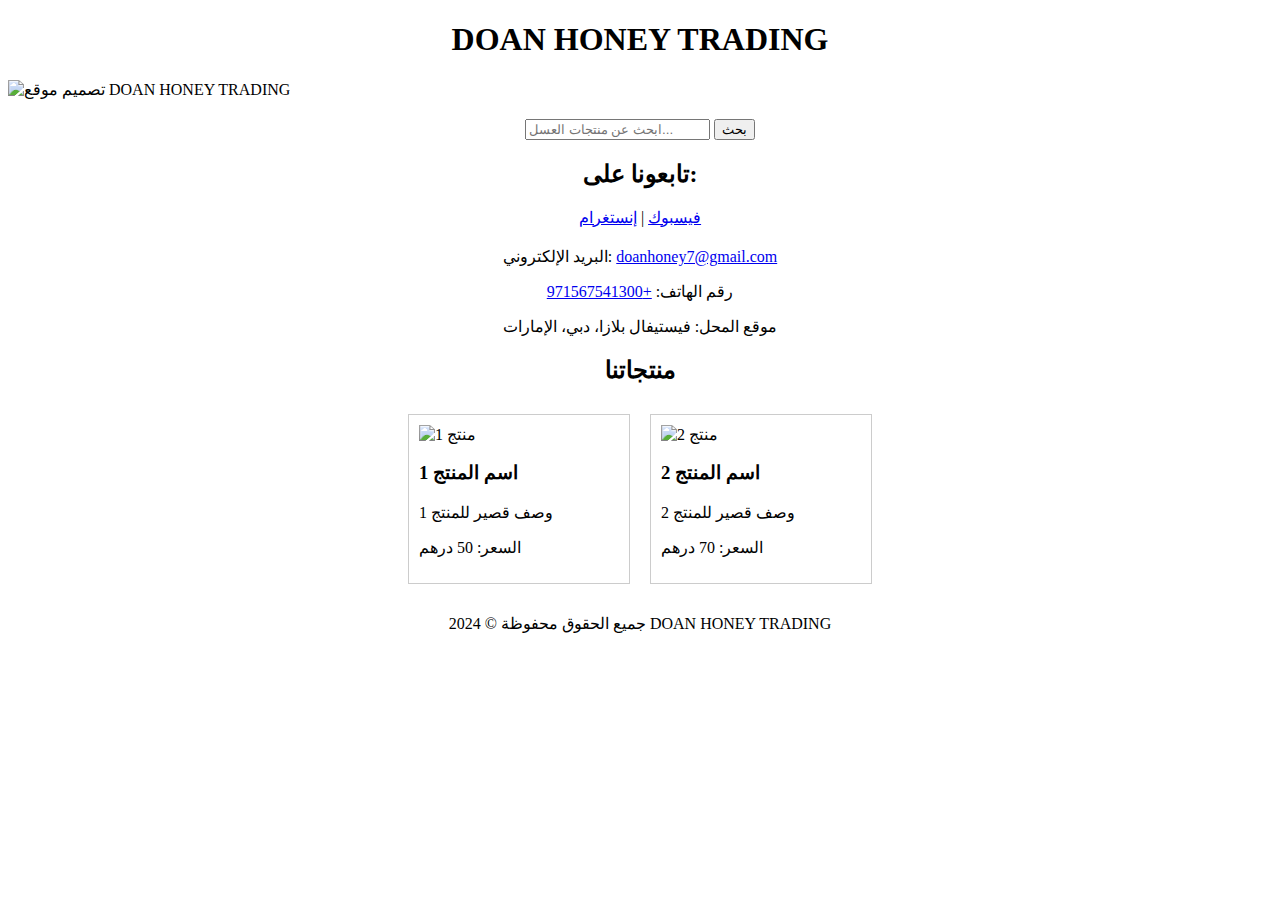
==== index.html @ 4b83d4e5 "Create index.html" ====
<!DOCTYPE html>
<html lang="ar">
<head>
    <meta charset="UTF-8">
    <meta name="viewport" content="width=device-width, initial-scale=1.0">
    <title>DOAN HONEY TRADING</title>
    <link rel="stylesheet" href="styles.css"> <!-- إذا كان لديك ملف CSS -->
</head>
<body>
    <header>
        <h1 style="text-align: center;">DOAN HONEY TRADING</h1>
        <img src="images/file-zk7SARZ0e97ypHYfww9YUNvR (5).webp" alt="تصميم موقع DOAN HONEY TRADING" style="width: 100%; height: auto;">
    </header>

    <nav style="text-align: center; margin: 20px;">
        <form action="search.html" method="GET">
            <input type="text" name="query" placeholder="ابحث عن منتجات العسل..." required>
            <button type="submit">بحث</button>
        </form>
    </nav>

    <section style="text-align: center; margin: 20px;">
        <h2>تابعونا على:</h2>
        <a href="https://www.facebook.com/profile.php?id=100076436856582&mibextid=ZbWKwL">فيسبوك</a> | 
        <a href="https://www.instagram.com/doan._honey/profilecard/?igsh=aDh5cXc4bWxmOHkz">إنستغرام</a>
    </section>

    <section style="text-align: center; margin: 20px;">
        <p>البريد الإلكتروني: <a href="mailto:doanhoney7@gmail.com">doanhoney7@gmail.com</a></p>
        <p>رقم الهاتف: <a href="tel:+971567541300">+971567541300</a></p>
        <p>موقع المحل: فيستيفال بلازا، دبي، الإمارات</p>
    </section>

    <section>
        <h2 style="text-align: center;">منتجاتنا</h2>
        <div id="products" style="display: flex; flex-wrap: wrap; justify-content: center;">
            <div class="product" style="margin: 10px; border: 1px solid #ccc; padding: 10px; width: 200px;">
                <img src="images/product1.jpg" alt="منتج 1" style="width: 100%; height: auto;">
                <h3>اسم المنتج 1</h3>
                <p>وصف قصير للمنتج 1</p>
                <p>السعر: 50 درهم</p>
            </div>
            <div class="product" style="margin: 10px; border: 1px solid #ccc; padding: 10px; width: 200px;">
                <img src="images/product2.jpg" alt="منتج 2" style="width: 100%; height: auto;">
                <h3>اسم المنتج 2</h3>
                <p>وصف قصير للمنتج 2</p>
                <p>السعر: 70 درهم</p>
            </div>
            <!-- أضف المزيد من المنتجات بنفس الشكل -->
        </div>
    </section>

    <footer style="text-align: center; margin: 20px;">
        <p>جميع الحقوق محفوظة &copy; 2024 DOAN HONEY TRADING</p>
    </footer>
</body>
</html>
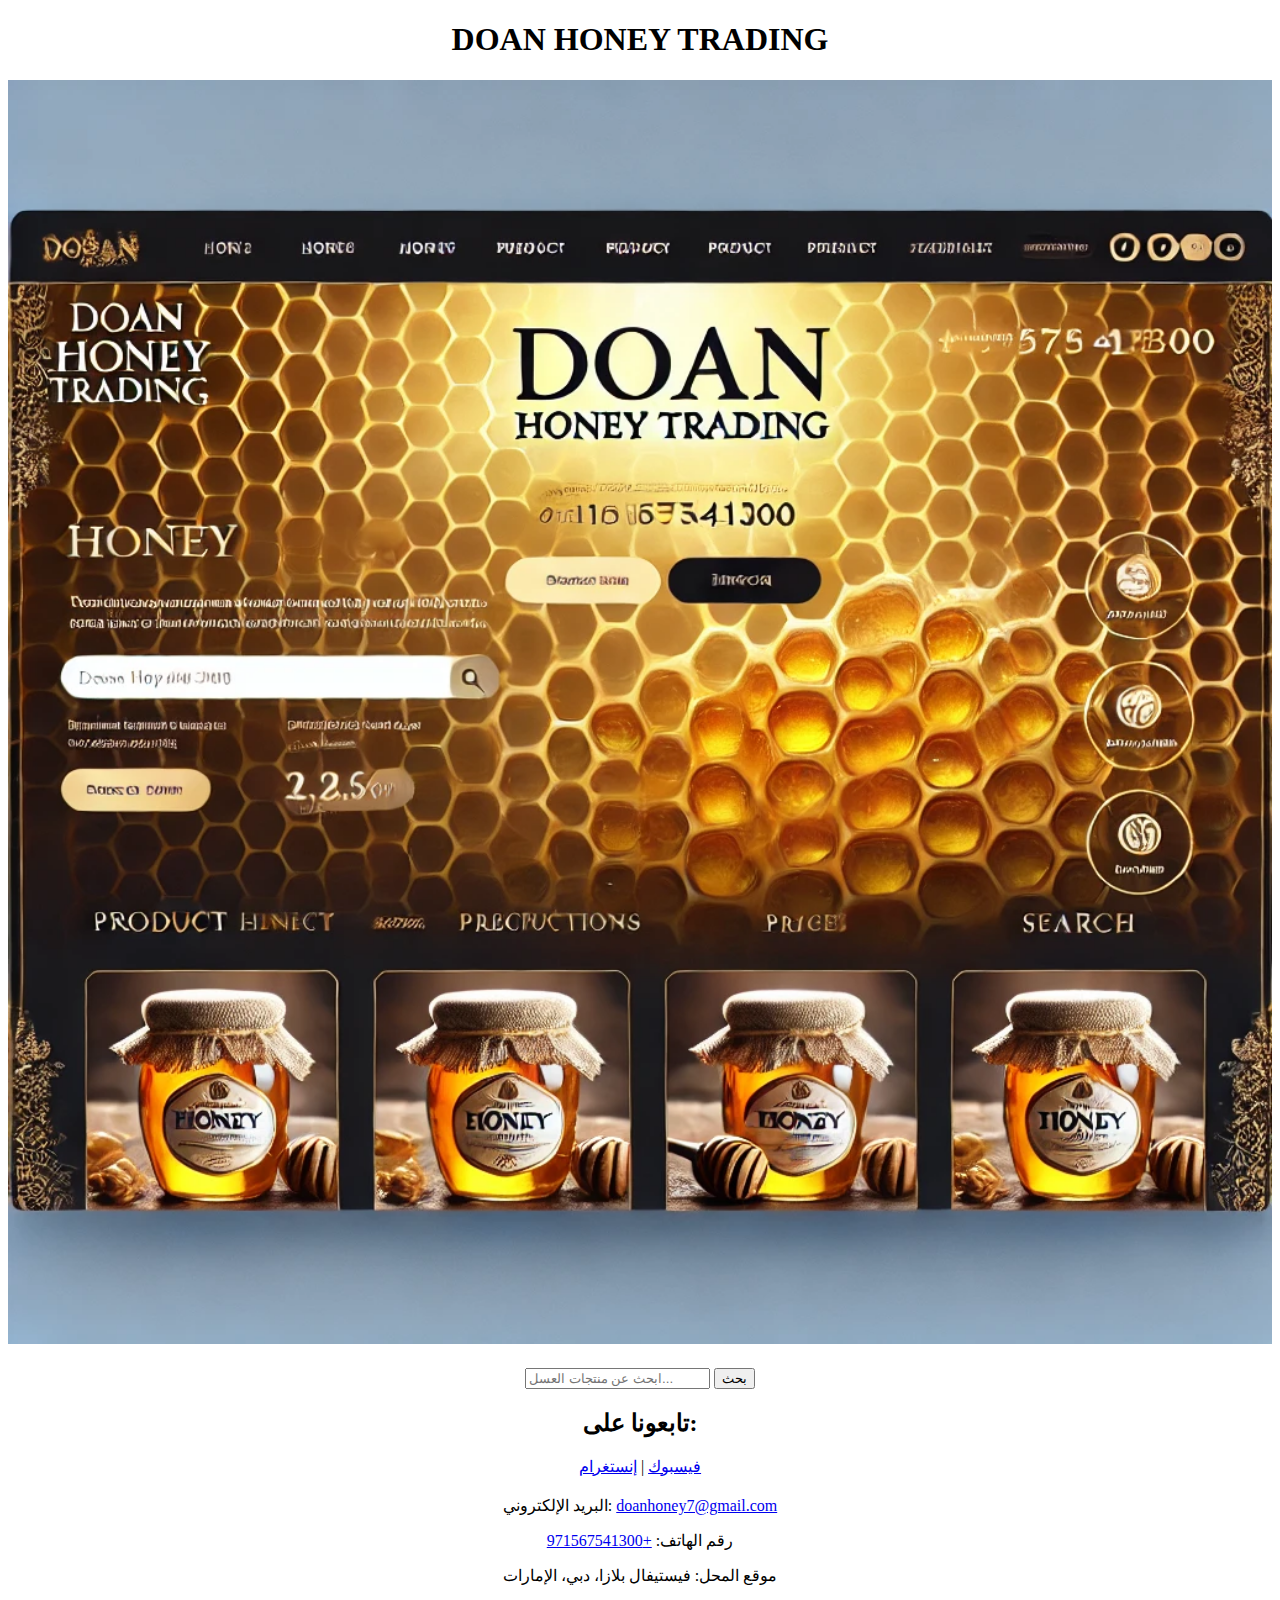
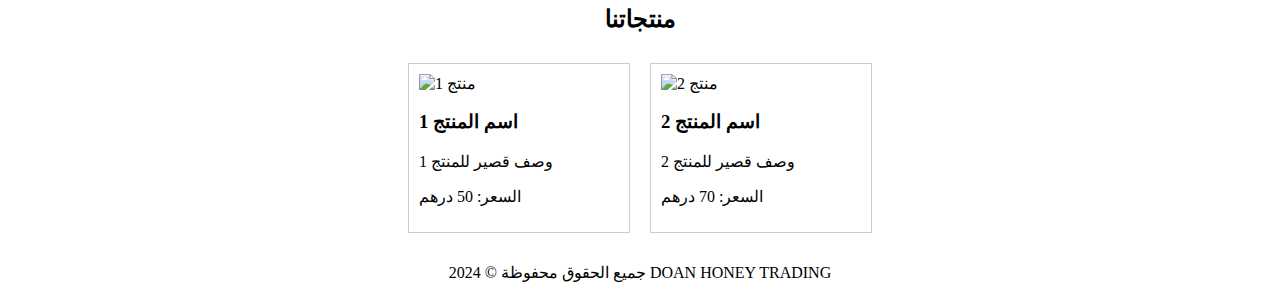
==== commit 89ad5cd5: "Update index.html" ====
--- a/index.html
+++ b/index.html
@@ -9,7 +9,7 @@
 <body>
     <header>
         <h1 style="text-align: center;">DOAN HONEY TRADING</h1>
-        <img src="images/file-zk7SARZ0e97ypHYfww9YUNvR (5).webp" alt="تصميم موقع DOAN HONEY TRADING" style="width: 100%; height: auto;">
+        <img src="file-zk7SARZ0e97ypHYfww9YUNvR (5).webp" alt="تصميم موقع DOAN HONEY TRADING" style="width: 100%; height: auto;">
     </header>
 
     <nav style="text-align: center; margin: 20px;">
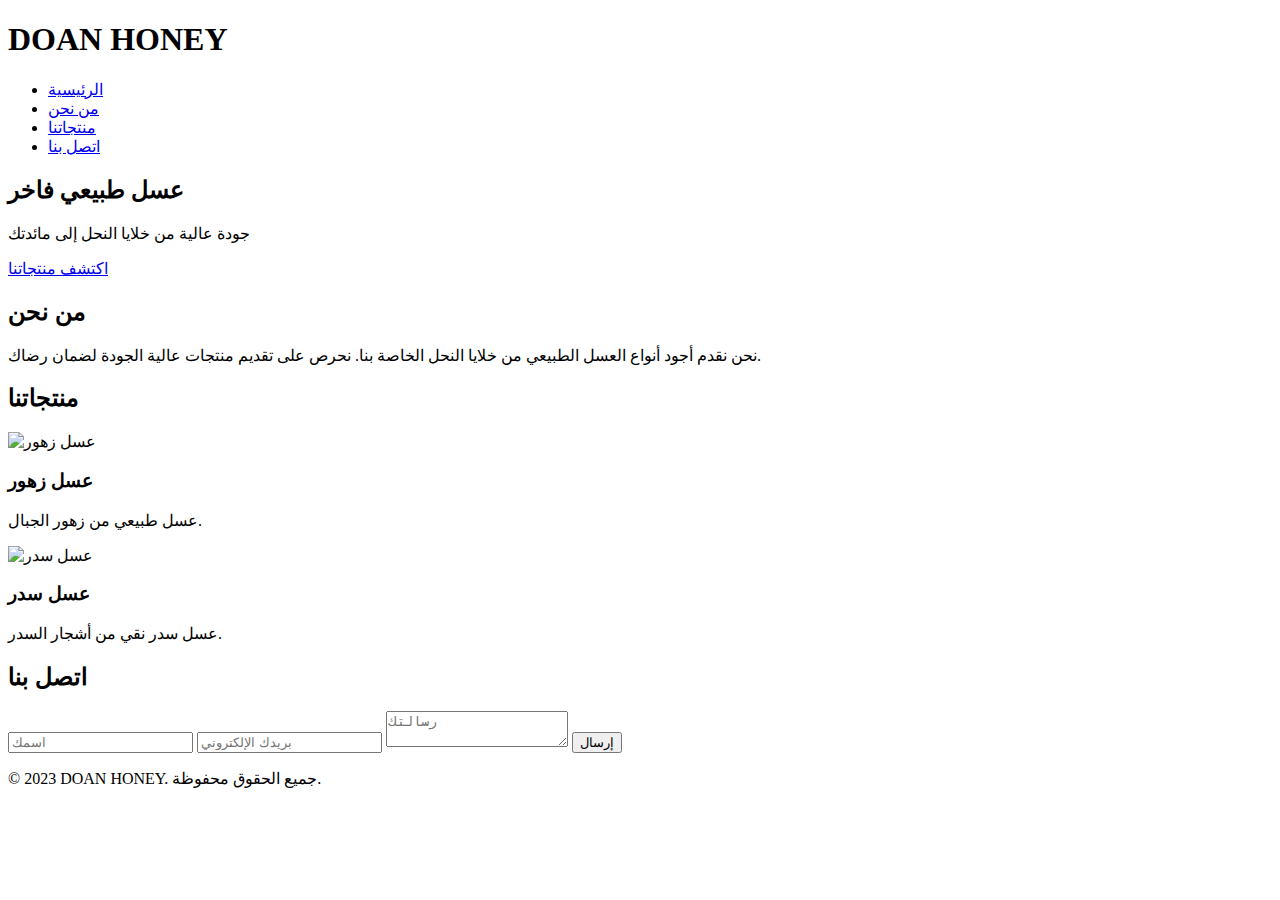
==== commit 99afbd7a: "Update index.html" ====
--- a/index.html
+++ b/index.html
@@ -3,55 +3,66 @@
 <head>
     <meta charset="UTF-8">
     <meta name="viewport" content="width=device-width, initial-scale=1.0">
-    <title>DOAN HONEY TRADING</title>
-    <link rel="stylesheet" href="styles.css"> <!-- إذا كان لديك ملف CSS -->
+    <title>DOAN HONEY - عسل طبيعي فاخر</title>
+    <link rel="stylesheet" href="styles.css">
 </head>
 <body>
     <header>
-        <h1 style="text-align: center;">DOAN HONEY TRADING</h1>
-        <img src="file-zk7SARZ0e97ypHYfww9YUNvR (5).webp" alt="تصميم موقع DOAN HONEY TRADING" style="width: 100%; height: auto;">
+        <div class="logo">
+            <h1>DOAN HONEY</h1>
+        </div>
+        <nav>
+            <ul>
+                <li><a href="#home">الرئيسية</a></li>
+                <li><a href="#about">من نحن</a></li>
+                <li><a href="#products">منتجاتنا</a></li>
+                <li><a href="#contact">اتصل بنا</a></li>
+            </ul>
+        </nav>
     </header>
 
-    <nav style="text-align: center; margin: 20px;">
-        <form action="search.html" method="GET">
-            <input type="text" name="query" placeholder="ابحث عن منتجات العسل..." required>
-            <button type="submit">بحث</button>
-        </form>
-    </nav>
-
-    <section style="text-align: center; margin: 20px;">
-        <h2>تابعونا على:</h2>
-        <a href="https://www.facebook.com/profile.php?id=100076436856582&mibextid=ZbWKwL">فيسبوك</a> | 
-        <a href="https://www.instagram.com/doan._honey/profilecard/?igsh=aDh5cXc4bWxmOHkz">إنستغرام</a>
-    </section>
-
-    <section style="text-align: center; margin: 20px;">
-        <p>البريد الإلكتروني: <a href="mailto:doanhoney7@gmail.com">doanhoney7@gmail.com</a></p>
-        <p>رقم الهاتف: <a href="tel:+971567541300">+971567541300</a></p>
-        <p>موقع المحل: فيستيفال بلازا، دبي، الإمارات</p>
-    </section>
-
-    <section>
-        <h2 style="text-align: center;">منتجاتنا</h2>
-        <div id="products" style="display: flex; flex-wrap: wrap; justify-content: center;">
-            <div class="product" style="margin: 10px; border: 1px solid #ccc; padding: 10px; width: 200px;">
-                <img src="images/product1.jpg" alt="منتج 1" style="width: 100%; height: auto;">
-                <h3>اسم المنتج 1</h3>
-                <p>وصف قصير للمنتج 1</p>
-                <p>السعر: 50 درهم</p>
-            </div>
-            <div class="product" style="margin: 10px; border: 1px solid #ccc; padding: 10px; width: 200px;">
-                <img src="images/product2.jpg" alt="منتج 2" style="width: 100%; height: auto;">
-                <h3>اسم المنتج 2</h3>
-                <p>وصف قصير للمنتج 2</p>
-                <p>السعر: 70 درهم</p>
-            </div>
-            <!-- أضف المزيد من المنتجات بنفس الشكل -->
+    <section id="home" class="hero">
+        <div class="hero-content">
+            <h2>عسل طبيعي فاخر</h2>
+            <p>جودة عالية من خلايا النحل إلى مائدتك</p>
+            <a href="#products" class="btn">اكتشف منتجاتنا</a>
         </div>
     </section>
 
-    <footer style="text-align: center; margin: 20px;">
-        <p>جميع الحقوق محفوظة &copy; 2024 DOAN HONEY TRADING</p>
+    <section id="about" class="about">
+        <h2>من نحن</h2>
+        <p>نحن نقدم أجود أنواع العسل الطبيعي من خلايا النحل الخاصة بنا. نحرص على تقديم منتجات عالية الجودة لضمان رضاك.</p>
+    </section>
+
+    <section id="products" class="products">
+        <h2>منتجاتنا</h2>
+        <div class="product-grid">
+            <div class="product">
+                <img src="images/honey1.jpg" alt="عسل زهور">
+                <h3>عسل زهور</h3>
+                <p>عسل طبيعي من زهور الجبال.</p>
+            </div>
+            <div class="product">
+                <img src="images/honey2.jpg" alt="عسل سدر">
+                <h3>عسل سدر</h3>
+                <p>عسل سدر نقي من أشجار السدر.</p>
+            </div>
+            <!-- يمكنك إضافة المزيد من المنتجات هنا -->
+        </div>
+    </section>
+
+    <section id="contact" class="contact">
+        <h2>اتصل بنا</h2>
+        <form action="#" method="post">
+            <input type="text" name="name" placeholder="اسمك" required>
+            <input type="email" name="email" placeholder="بريدك الإلكتروني" required>
+            <textarea name="message" placeholder="رسالتك" required></textarea>
+            <button type="submit">إرسال</button>
+        </form>
+    </section>
+
+    <footer>
+        <p>&copy; 2023 DOAN HONEY. جميع الحقوق محفوظة.</p>
     </footer>
 </body>
 </html>
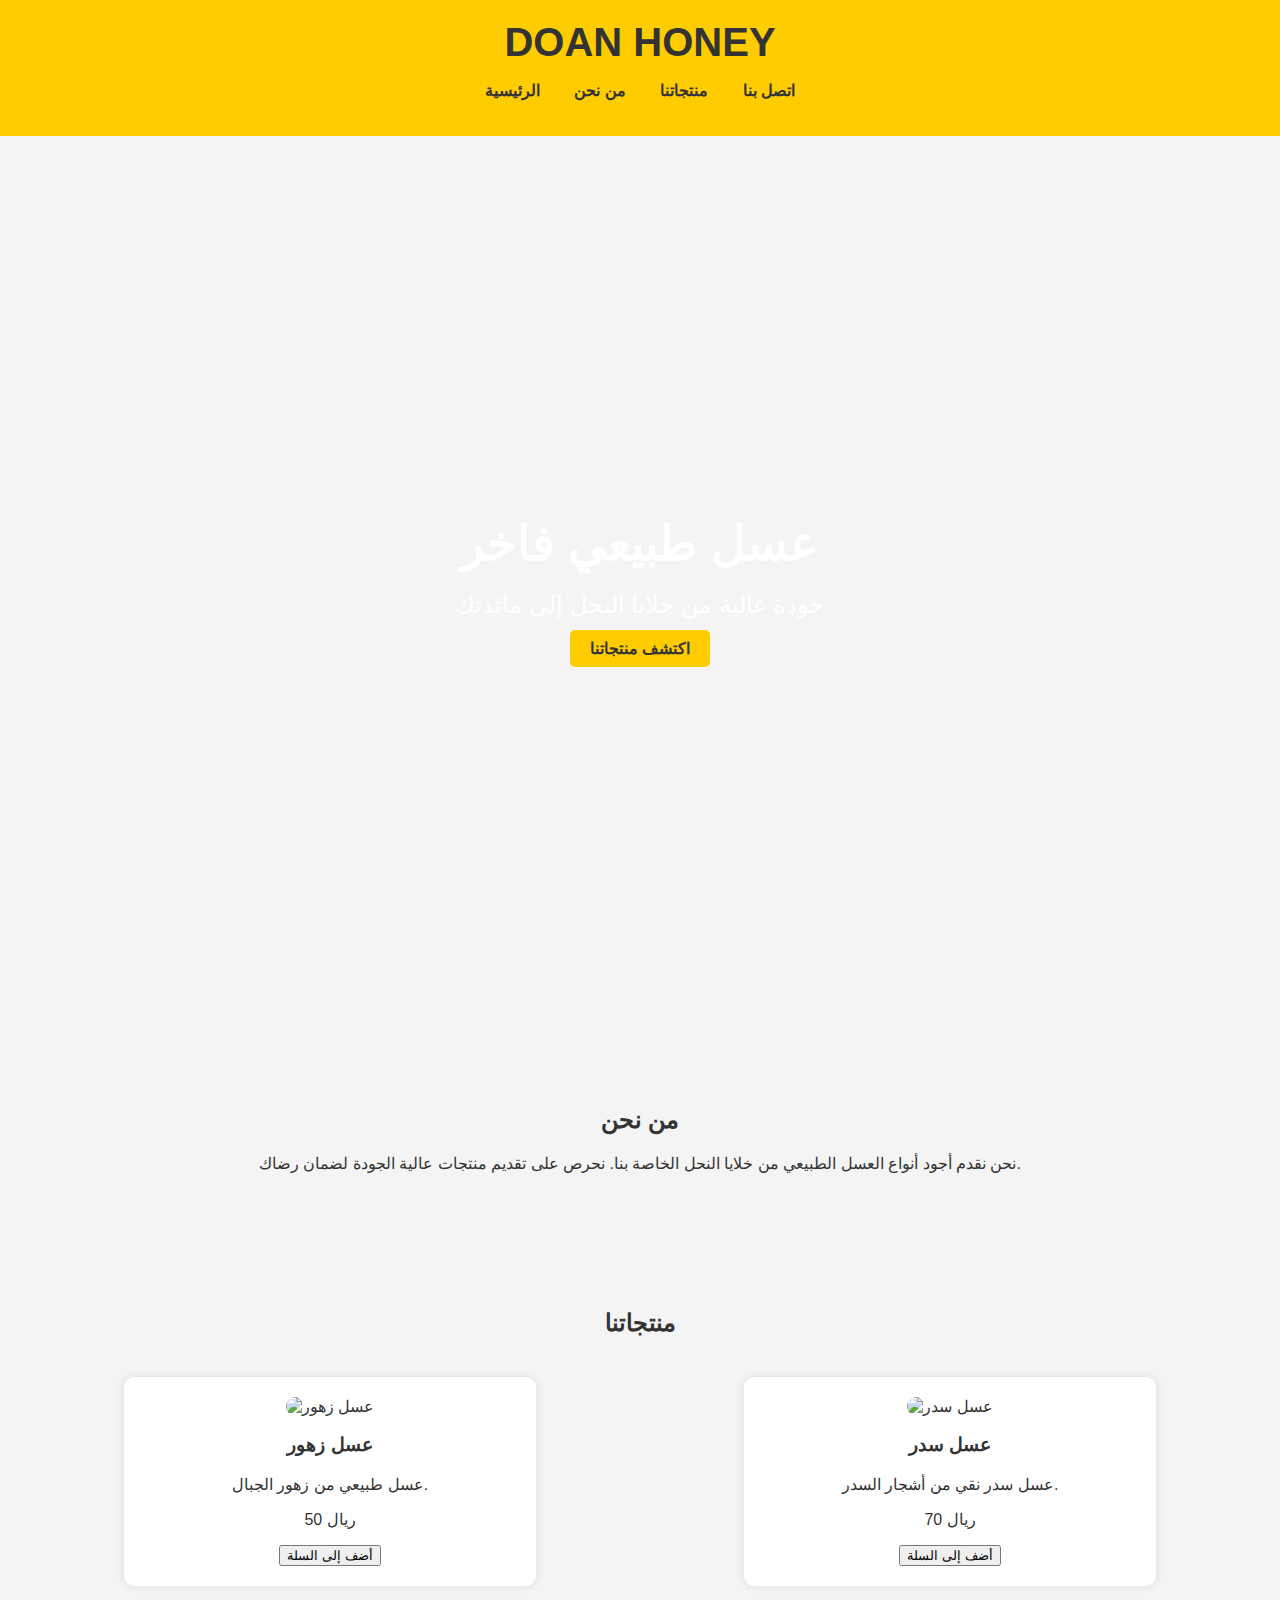
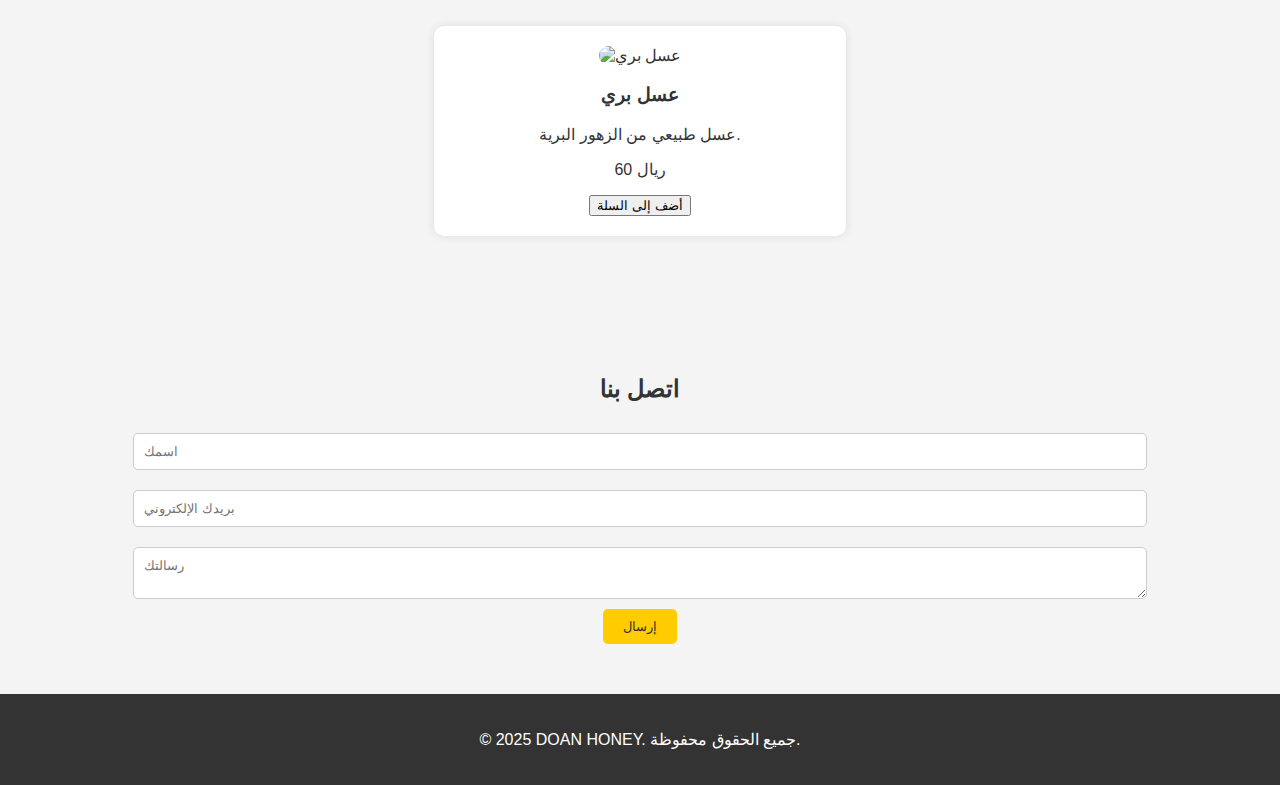
==== commit 4cb641aa: "Update index.html" ====
--- a/index.html
+++ b/index.html
@@ -41,13 +41,23 @@
                 <img src="images/honey1.jpg" alt="عسل زهور">
                 <h3>عسل زهور</h3>
                 <p>عسل طبيعي من زهور الجبال.</p>
+                <p class="price">50 ريال</p>
+                <button>أضف إلى السلة</button>
             </div>
             <div class="product">
                 <img src="images/honey2.jpg" alt="عسل سدر">
                 <h3>عسل سدر</h3>
                 <p>عسل سدر نقي من أشجار السدر.</p>
+                <p class="price">70 ريال</p>
+                <button>أضف إلى السلة</button>
             </div>
-            <!-- يمكنك إضافة المزيد من المنتجات هنا -->
+            <div class="product">
+                <img src="images/honey3.jpg" alt="عسل بري">
+                <h3>عسل بري</h3>
+                <p>عسل طبيعي من الزهور البرية.</p>
+                <p class="price">60 ريال</p>
+                <button>أضف إلى السلة</button>
+            </div>
         </div>
     </section>
 
@@ -62,7 +72,7 @@
     </section>
 
     <footer>
-        <p>&copy; 2023 DOAN HONEY. جميع الحقوق محفوظة.</p>
+        <p>&copy; 2025 DOAN HONEY. جميع الحقوق محفوظة.</p>
     </footer>
 </body>
 </html>
--- a/styles.css
+++ b/styles.css
@@ -0,0 +1,118 @@
+body {
+    font-family: Arial, sans-serif;
+    margin: 0;
+    padding: 0;
+    background-color: #f4f4f4;
+    color: #333;
+}
+
+header {
+    background-color: #ffcc00;
+    padding: 20px;
+    text-align: center;
+}
+
+header .logo h1 {
+    margin: 0;
+    font-size: 2.5em;
+}
+
+nav ul {
+    list-style: none;
+    padding: 0;
+}
+
+nav ul li {
+    display: inline;
+    margin: 0 15px;
+}
+
+nav ul li a {
+    text-decoration: none;
+    color: #333;
+    font-weight: bold;
+}
+
+.hero {
+    background: url('images/hero.jpg') no-repeat center center/cover;
+    height: 100vh;
+    display: flex;
+    justify-content: center;
+    align-items: center;
+    color: #fff;
+    text-align: center;
+}
+
+.hero-content h2 {
+    font-size: 3em;
+    margin: 0;
+}
+
+.hero-content p {
+    font-size: 1.5em;
+    margin: 20px 0;
+}
+
+.btn {
+    background-color: #ffcc00;
+    color: #333;
+    padding: 10px 20px;
+    text-decoration: none;
+    font-weight: bold;
+    border-radius: 5px;
+}
+
+.about, .products, .contact {
+    padding: 50px 20px;
+    text-align: center;
+}
+
+.products .product-grid {
+    display: flex;
+    justify-content: space-around;
+    flex-wrap: wrap;
+}
+
+.products .product {
+    background-color: #fff;
+    padding: 20px;
+    margin: 20px;
+    border-radius: 10px;
+    box-shadow: 0 0 10px rgba(0, 0, 0, 0.1);
+    width: 30%;
+}
+
+.products .product img {
+    max-width: 100%;
+    border-radius: 10px;
+}
+
+.contact form {
+    display: flex;
+    flex-direction: column;
+    align-items: center;
+}
+
+.contact form input, .contact form textarea {
+    width: 80%;
+    padding: 10px;
+    margin: 10px 0;
+    border: 1px solid #ccc;
+    border-radius: 5px;
+}
+
+.contact form button {
+    background-color: #ffcc00;
+    color: #333;
+    padding: 10px 20px;
+    border: none;
+    border-radius: 5px;
+    cursor: pointer;
+}
+
+footer {
+    background-color: #333;
+    color: #fff;
+    text-align: center;
+    padding: 20px;
+}
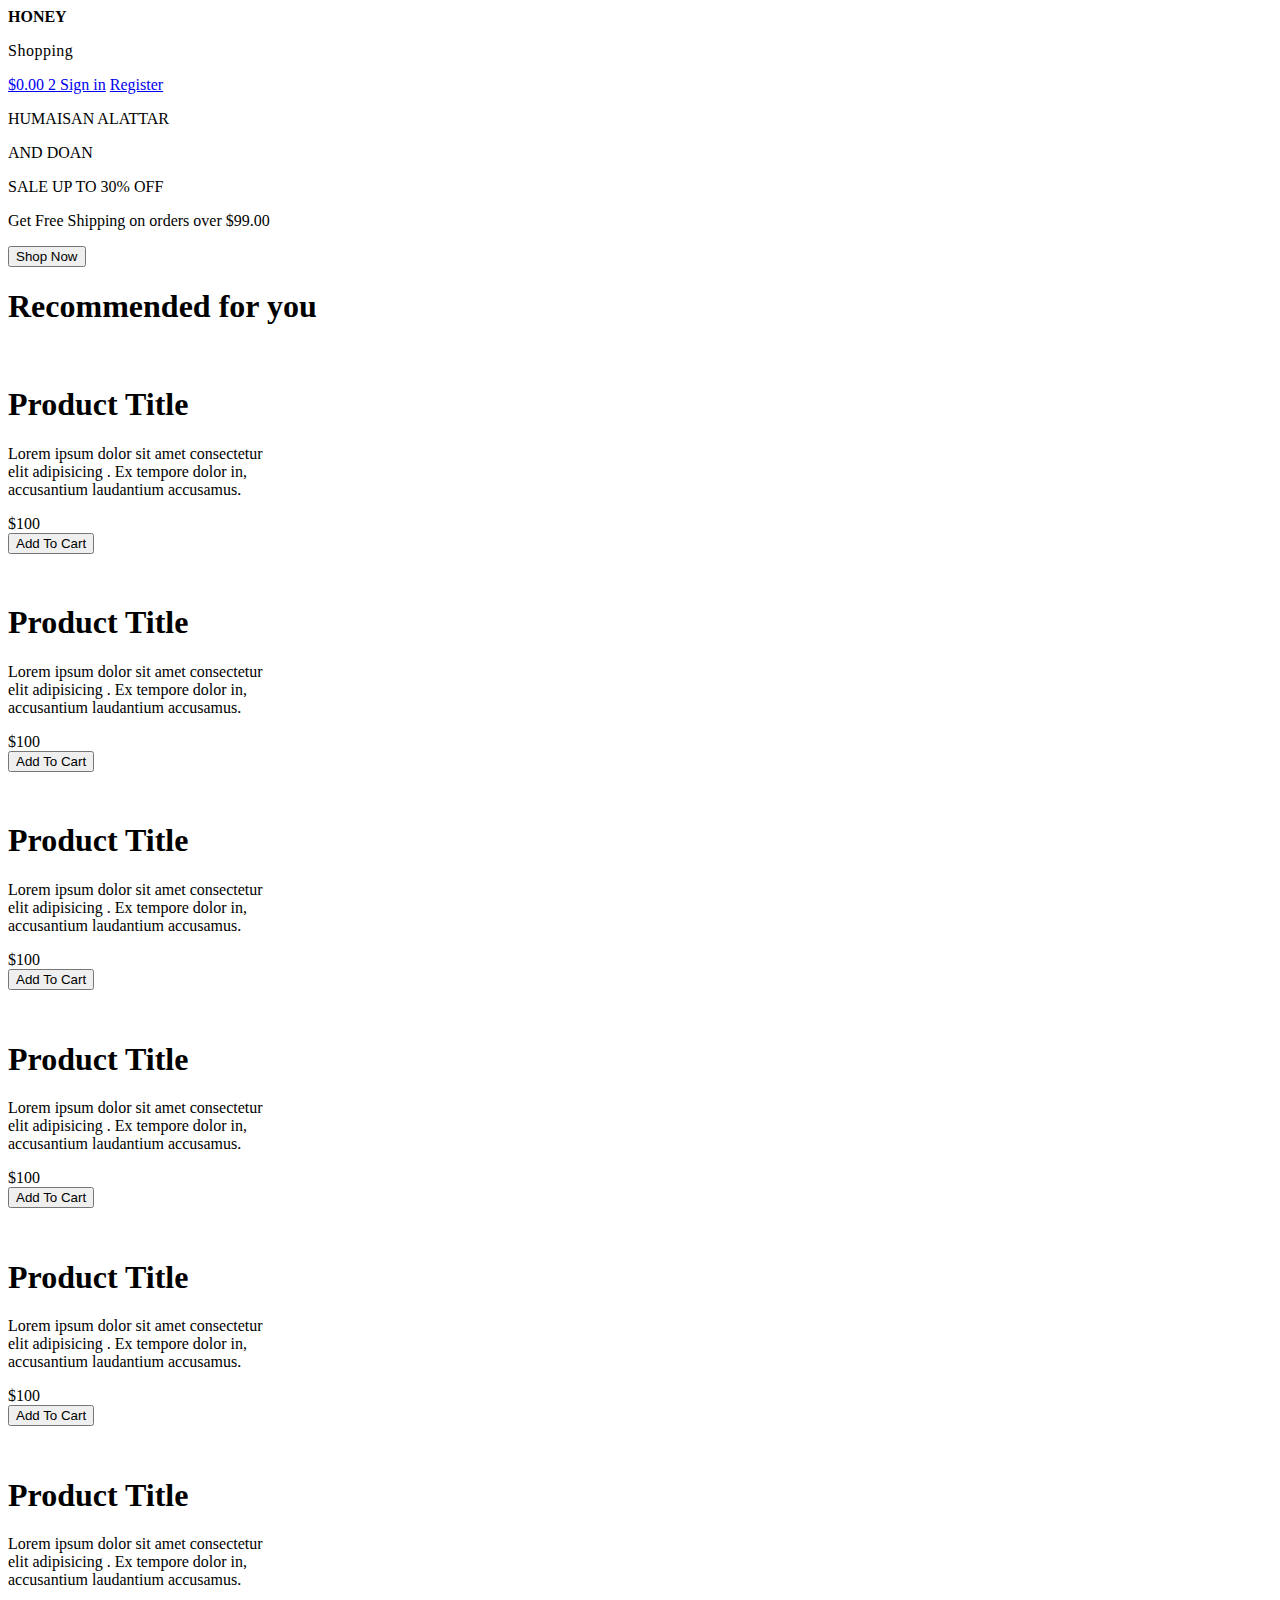
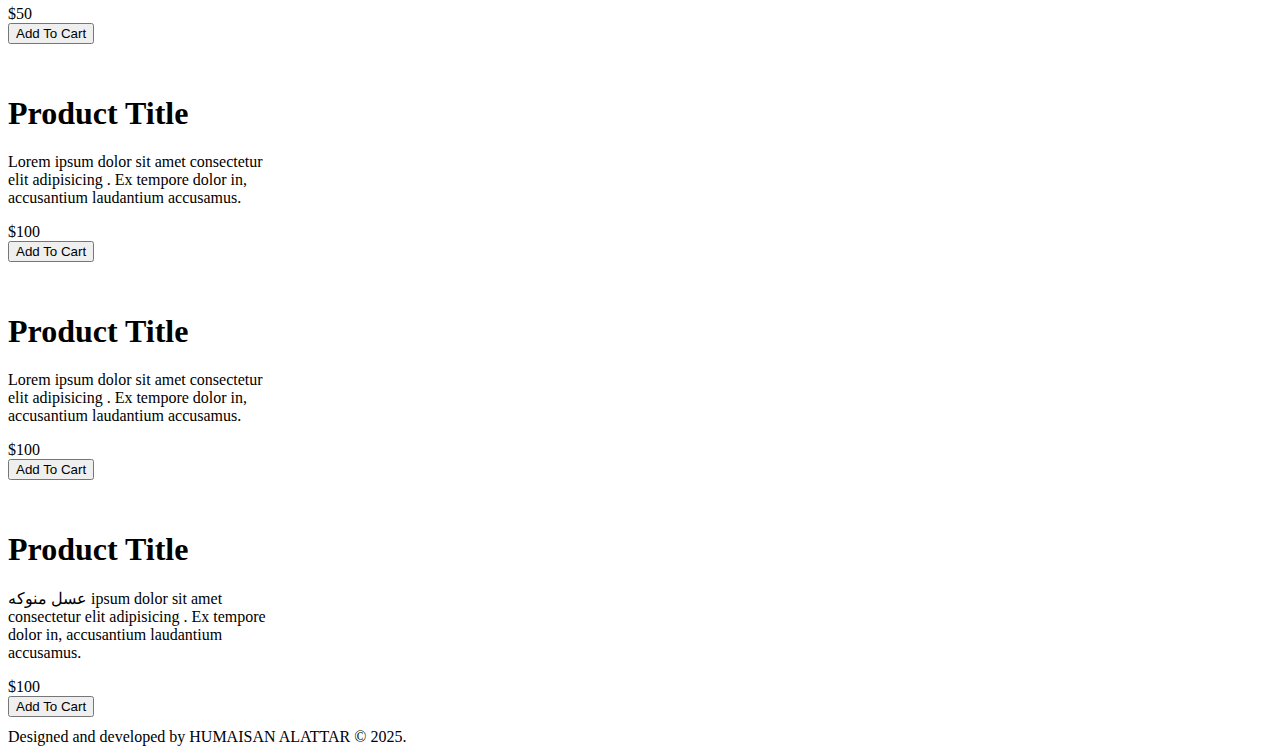
==== commit e249e5a9: "Update index.html" ====
--- a/index.html
+++ b/index.html
@@ -1,78 +1,312 @@
 <!DOCTYPE html>
-<html lang="ar">
-<head>
-    <meta charset="UTF-8">
-    <meta name="viewport" content="width=device-width, initial-scale=1.0">
-    <title>DOAN HONEY - عسل طبيعي فاخر</title>
-    <link rel="stylesheet" href="styles.css">
-</head>
-<body>
-    <header>
+<html lang="en">
+  <head>
+    <meta charset="UTF-8" />
+    <meta name="viewport" content="width=device-width, initial-scale=1.0" />
+    <title>Home Page</title>
+    <link rel="stylesheet" href="./css/global.css" />
+    <link rel="stylesheet" href="./css/header.css" />
+    <link
+      rel="shortcut icon"
+      href="./images/bag-shopping-solid.svg"
+      type="image/x-icon"
+    />
+    <link
+      rel="stylesheet"
+      href="https://cdnjs.cloudflare.com/ajax/libs/font-awesome/6.4.2/css/all.min.css"
+      integrity="sha512-z3gLpd7yknf1YoNbCzqRKc4qyor8gaKU1qmn+CShxbuBusANI9QpRohGBreCFkKxLhei6S9CQXFEbbKuqLg0DA=="
+      crossorigin="anonymous"
+      referrerpolicy="no-referrer"
+    />
+    <link rel="stylesheet" href="./css/pages/index.css" />
+    <link rel="stylesheet" href="./css/footer.css" />
+  </head>
+  <body>
+    <div class="top-img">
+      <header id="headerElement" class="flex">
         <div class="logo">
-            <h1>DOAN HONEY</h1>
+          <i class="fa-solid fa-bag-shopping"></i>
+          <span style="font-weight: bold">HONEY</span>
+          <p style="letter-spacing: 0.5px">Shopping</p>
         </div>
-        <nav>
-            <ul>
-                <li><a href="#home">الرئيسية</a></li>
-                <li><a href="#about">من نحن</a></li>
-                <li><a href="#products">منتجاتنا</a></li>
-                <li><a href="#contact">اتصل بنا</a></li>
-            </ul>
-        </nav>
-    </header>
-
-    <section id="home" class="hero">
-        <div class="hero-content">
-            <h2>عسل طبيعي فاخر</h2>
-            <p>جودة عالية من خلايا النحل إلى مائدتك</p>
-            <a href="#products" class="btn">اكتشف منتجاتنا</a>
+
+        <div class="links">
+          <a style="position: relative" class="cart" href="./pages/cart.html">
+            <i class="fa-solid fa-cart-shopping"></i>
+            $0.00
+            <span class="products-number">2</span>
+          </a>
+          <a class="sign-in" href="./pages/signin.html">
+            <i class="fa-solid fa-right-to-bracket"></i>
+            Sign in</a
+          >
+          <a class="register" href="./pages/register.html">
+            <i class="fa-solid fa-user-plus"></i>
+            Register</a
+          >
         </div>
-    </section>
-
-    <section id="about" class="about">
-        <h2>من نحن</h2>
-        <p>نحن نقدم أجود أنواع العسل الطبيعي من خلايا النحل الخاصة بنا. نحرص على تقديم منتجات عالية الجودة لضمان رضاك.</p>
-    </section>
-
-    <section id="products" class="products">
-        <h2>منتجاتنا</h2>
-        <div class="product-grid">
-            <div class="product">
-                <img src="images/honey1.jpg" alt="عسل زهور">
-                <h3>عسل زهور</h3>
-                <p>عسل طبيعي من زهور الجبال.</p>
-                <p class="price">50 ريال</p>
-                <button>أضف إلى السلة</button>
-            </div>
-            <div class="product">
-                <img src="images/honey2.jpg" alt="عسل سدر">
-                <h3>عسل سدر</h3>
-                <p>عسل سدر نقي من أشجار السدر.</p>
-                <p class="price">70 ريال</p>
-                <button>أضف إلى السلة</button>
-            </div>
-            <div class="product">
-                <img src="images/honey3.jpg" alt="عسل بري">
-                <h3>عسل بري</h3>
-                <p>عسل طبيعي من الزهور البرية.</p>
-                <p class="price">60 ريال</p>
-                <button>أضف إلى السلة</button>
-            </div>
-        </div>
-    </section>
-
-    <section id="contact" class="contact">
-        <h2>اتصل بنا</h2>
-        <form action="#" method="post">
-            <input type="text" name="name" placeholder="اسمك" required>
-            <input type="email" name="email" placeholder="بريدك الإلكتروني" required>
-            <textarea name="message" placeholder="رسالتك" required></textarea>
-            <button type="submit">إرسال</button>
-        </form>
-    </section>
+      </header>
+
+      <section class="content">
+        <p class="lifestyle">HUMAISAN ALATTAR</p>
+        <p class="men">AND DOAN</p>
+        <p class="sale">SALE UP TO <span>30% OFF</span></p>
+        <p class="free-shipping">Get Free Shipping on orders over $99.00</p>
+        <button>Shop Now</button>
+      </section>
+    </div>
+
+    <main class="">
+      <h1 class="recommended">
+        <i class="fa-solid fa-check"></i>
+        Recommended for you
+      </h1>
+
+      <section class="products flex">
+        <article class="card">
+          <a href="/pages/product-details.html">
+            <img width="266" src="./images/1.png" alt="" srcset="" />
+          </a>
+
+          <div style="width: 266px" class="content">
+            <h1 class="title">Product Title</h1>
+            <p class="description">
+              Lorem ipsum dolor sit amet consectetur elit adipisicing . Ex
+              tempore dolor in, accusantium laudantium accusamus.
+            </p>
+
+            <div
+              class="flex"
+              style="justify-content: space-between; padding-bottom: 0.7rem"
+            >
+              <div class="price">$100</div>
+
+              <button class="add-to-cart flex">
+                <i class="fa-solid fa-cart-plus"></i>
+                Add To Cart
+              </button>
+            </div>
+          </div>
+        </article>
+
+        <article class="card">
+          <a href="/pages/product-details.html">
+            <img width="266" src="./images/2.webp" alt="" srcset="" />
+          </a>
+
+          <div style="width: 266px" class="content">
+            <h1 class="title">Product Title</h1>
+            <p class="description">
+              Lorem ipsum dolor sit amet consectetur elit adipisicing . Ex
+              tempore dolor in, accusantium laudantium accusamus.
+            </p>
+
+            <div
+              class="flex"
+              style="justify-content: space-between; padding-bottom: 0.7rem"
+            >
+              <div class="price">$100</div>
+
+              <button class="add-to-cart flex">
+                <i class="fa-solid fa-cart-plus"></i>
+                Add To Cart
+              </button>
+            </div>
+          </div>
+        </article>
+
+        <article class="card">
+          <a href="/pages/product-details.html">
+            <img width="266" src="./images/3.webp" alt="" srcset="" />
+          </a>
+
+          <div style="width: 266px" class="content">
+            <h1 class="title">Product Title</h1>
+            <p class="description">
+              Lorem ipsum dolor sit amet consectetur elit adipisicing . Ex
+              tempore dolor in, accusantium laudantium accusamus.
+            </p>
+
+            <div
+              class="flex"
+              style="justify-content: space-between; padding-bottom: 0.7rem"
+            >
+              <div class="price">$100</div>
+
+              <button class="add-to-cart flex">
+                <i class="fa-solid fa-cart-plus"></i>
+                Add To Cart
+              </button>
+            </div>
+          </div>
+        </article>
+
+        <article class="card">
+          <a href="/pages/product-details.html">
+            <img width="266" src="./images/4.webp" alt="" srcset="" />
+          </a>
+
+          <div style="width: 266px" class="content">
+            <h1 class="title">Product Title</h1>
+            <p class="description">
+              Lorem ipsum dolor sit amet consectetur elit adipisicing . Ex
+              tempore dolor in, accusantium laudantium accusamus.
+            </p>
+
+            <div
+              class="flex"
+              style="justify-content: space-between; padding-bottom: 0.7rem"
+            >
+              <div class="price">$100</div>
+
+              <button class="add-to-cart flex">
+                <i class="fa-solid fa-cart-plus"></i>
+                Add To Cart
+              </button>
+            </div>
+          </div>
+        </article>
+
+        <article class="card">
+          <a href="/pages/product-details.html">
+            <img width="266" src="./images/5.webp" alt="" srcset="" />
+          </a>
+
+          <div style="width: 266px" class="content">
+            <h1 class="title">Product Title</h1>
+            <p class="description">
+              Lorem ipsum dolor sit amet consectetur elit adipisicing . Ex
+              tempore dolor in, accusantium laudantium accusamus.
+            </p>
+
+            <div
+              class="flex"
+              style="justify-content: space-between; padding-bottom: 0.7rem"
+            >
+              <div class="price">$100</div>
+
+              <button class="add-to-cart flex">
+                <i class="fa-solid fa-cart-plus"></i>
+                Add To Cart
+              </button>
+            </div>
+          </div>
+        </article>
+
+        <article class="card">
+          <a href="/pages/product-details.html">
+            <img width="266" src="./images/6.webp" alt="" srcset="" />
+          </a>
+
+          <div style="width: 266px" class="content">
+            <h1 class="title">Product Title</h1>
+            <p class="description">
+              Lorem ipsum dolor sit amet consectetur elit adipisicing . Ex
+              tempore dolor in, accusantium laudantium accusamus.
+            </p>
+
+            <div
+              class="flex"
+              style="justify-content: space-between; padding-bottom: 0.7rem"
+            >
+              <div class="price">$50</div>
+
+              <button class="add-to-cart flex">
+                <i class="fa-solid fa-cart-plus"></i>
+                Add To Cart
+              </button>
+            </div>
+          </div>
+        </article>
+
+        <article class="card">
+          <a href="/pages/product-details.html">
+            <img width="266" src="./images/7.webp" alt="" srcset="" />
+          </a>
+
+          <div style="width: 266px" class="content">
+            <h1 class="title">Product Title</h1>
+            <p class="description">
+              Lorem ipsum dolor sit amet consectetur elit adipisicing . Ex
+              tempore dolor in, accusantium laudantium accusamus.
+            </p>
+
+            <div
+              class="flex"
+              style="justify-content: space-between; padding-bottom: 0.7rem"
+            >
+              <div class="price">$100</div>
+
+              <button class="add-to-cart flex">
+                <i class="fa-solid fa-cart-plus"></i>
+                Add To Cart
+              </button>
+            </div>
+          </div>
+        </article>
+
+        <article class="card">
+          <a href="/pages/product-details.html">
+            <img width="266" src="./images/9.webp" alt="" srcset="" />
+          </a>
+
+          <div style="width: 266px" class="content">
+            <h1 class="title">Product Title</h1>
+            <p class="description">
+              Lorem ipsum dolor sit amet consectetur elit adipisicing . Ex
+              tempore dolor in, accusantium laudantium accusamus.
+            </p>
+
+            <div
+              class="flex"
+              style="justify-content: space-between; padding-bottom: 0.7rem"
+            >
+              <div class="price">$100</div>
+
+              <button class="add-to-cart flex">
+                <i class="fa-solid fa-cart-plus"></i>
+                Add To Cart
+              </button>
+            </div>
+          </div>
+        </article>
+
+        <article class="card">
+          <a href="/pages/product-details.html">
+            <img width="266" src="./images/IMG-20250225-WA0002.jpg" alt="" srcset="" />
+          </a>
+
+          <div style="width: 266px" class="content">
+            <h1 class="title">Product Title</h1>
+            <p class="description">
+              عسل منوكه ipsum dolor sit amet consectetur elit adipisicing . Ex
+              tempore dolor in, accusantium laudantium accusamus.
+            </p>
+
+            <div
+              class="flex"
+              style="justify-content: space-between; padding-bottom: 0.7rem"
+            >
+              <div class="price">$100</div>
+
+              <button class="add-to-cart flex">
+                <i class="fa-solid fa-cart-plus"></i>
+                Add To Cart
+              </button>
+            </div>
+          </div>
+        </article>
+
+
+      </section>
+    </main>
 
     <footer>
-        <p>&copy; 2025 DOAN HONEY. جميع الحقوق محفوظة.</p>
+      Designed and developed by
+      <span> HUMAISAN ALATTAR </span>
+      © 2025.
     </footer>
-</body>
+
+<script src="./js/main.js"></script>
+  </body>
 </html>
